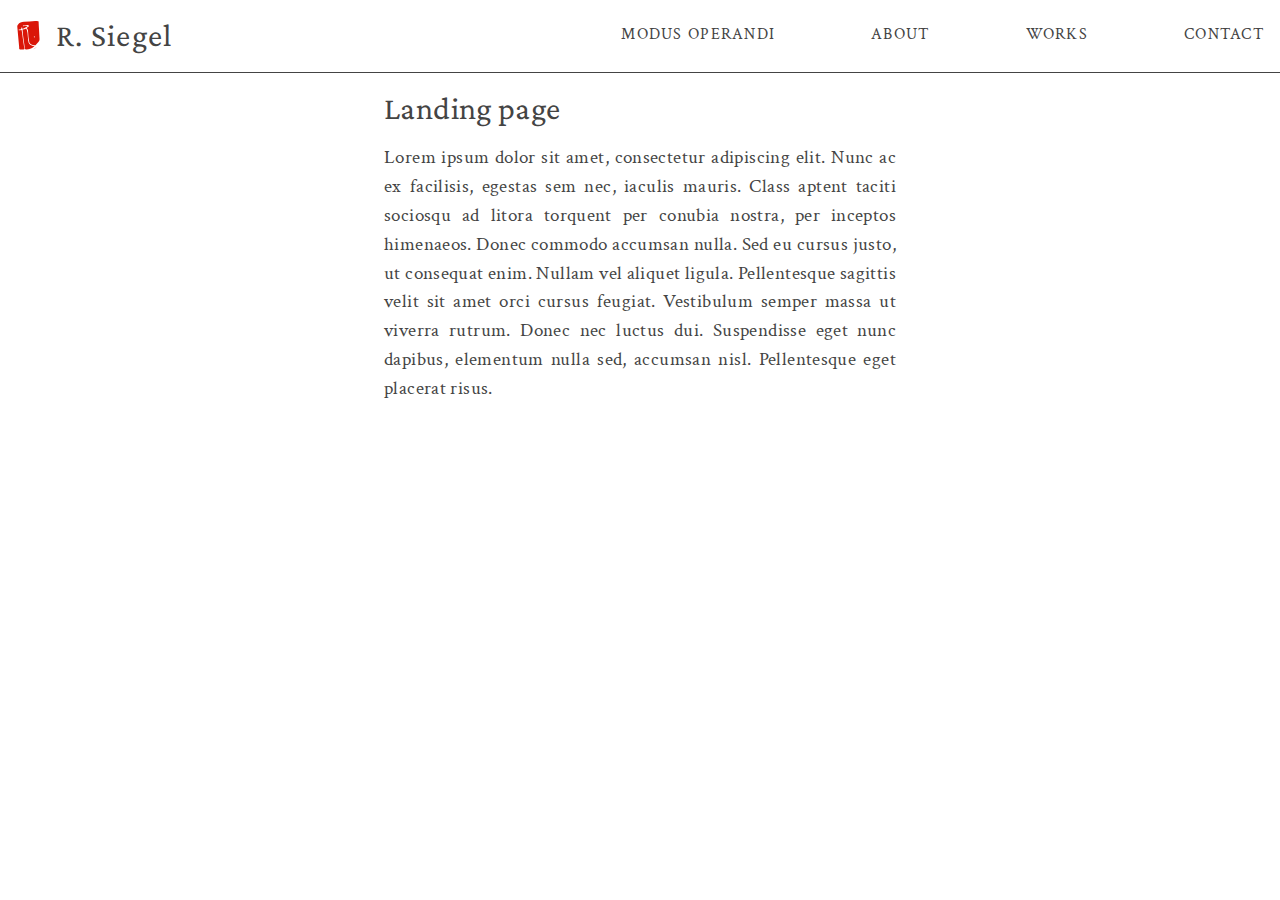
==== index.html @ 87a7f3a1 "index.html" ====
<!DOCTYPE html>
<html lang="en-us">
<link rel="stylesheet" href="styles.css">

<head>
  <title>
Ravyn
  </title>
</head>
<body>
  <div id="nav">
    <div id="h1_container">
      <img src="logo.svg" id="logo">
      <a  href="/index.html"><h1>R. Siegel</h1></a> 
    </div>
    <div id="navlinks_container">
      <a  href="/modusoperandi.html" id="link1">MODUS OPERANDI</a> 
      <a  href="/about.html" id="link4">ABOUT</a> 
      <a  href="/works.html" id="link2">WORKS</a> 
      <a  href="/contact.html" id="link3">CONTACT</a> 
    </div>
  </div>
  <div id="container">
    <h1>Landing page</h1>
    Lorem ipsum dolor sit amet, consectetur adipiscing elit. Nunc ac ex facilisis, egestas sem nec, iaculis mauris. 
    Class aptent taciti sociosqu ad litora torquent per conubia nostra, per inceptos himenaeos. Donec commodo accumsan nulla. 
    Sed eu cursus justo, ut consequat enim. Nullam vel aliquet ligula. Pellentesque sagittis velit sit amet orci cursus feugiat. 
    Vestibulum semper massa ut viverra rutrum. Donec nec luctus dui. Suspendisse eget nunc dapibus, elementum nulla sed, accumsan nisl. 
    Pellentesque eget placerat risus.
  </div>
</body>
</html>

<style>
/* font-family: 'Crimson Pro', serif;
font-family: 'Crimson Text', serif; */
@import url('https://fonts.googleapis.com/css2?family=Crimson+Pro:wght@200&family=Crimson+Text&display=swap');
</style>
---- styles.css ----
body {
    color: #444444;
    font-size: 1.2rem;
    letter-spacing: 0.02em;
    line-height: 1.8rem;
    font-family: 'Crimson Text', serif;
    margin: 0;
}

#nav {
    display: flex;
    justify-content: space-between;
    align-items: center;
    position: relative;
    width: 100vw;
    border-bottom: 1px solid #444444;
}

#logo {
    width: 1.5rem;
}

#milestone_img {
    width: 12rem;
}

#h1_container {
    display: flex;
    flex-direction: row;
    align-items: center;
    gap: 1rem;
    padding: 0 0 0 1rem;
}

#navlinks_container {
    display: flex;
    flex-direction: row;
    gap: 6rem;
    padding: 0 1rem 0 0;
}

h1 {
    font-size: 2rem;
    font-family: 'Crimson Pro', serif;
    font-weight: normal;
}

a, a#link1, #link2, #link3 {
    font-size: 1rem;
    color: #444444;
    text-decoration: none;
    letter-spacing: 0.08em;
    transition: 0.3s;
}

a:hover, a#link1:hover, #link2:hover, #link3:hover {
    color: #DB1709;
    letter-spacing: 0.12em;
    transition: 0.3s;
}

#container {
    margin: auto;
    width: 40vw;
    text-align: justify;
}

#prototypes {
    display: flex;
    flex-direction: row;
    justify-content: center;
    gap: 4rem;
    padding-top: 2rem;
}

#milestone_container, #placeholder_container1, #placeholder_container2 {
    display: flex;
    flex-direction: column;
    align-items: center;
    gap: 1rem;
}
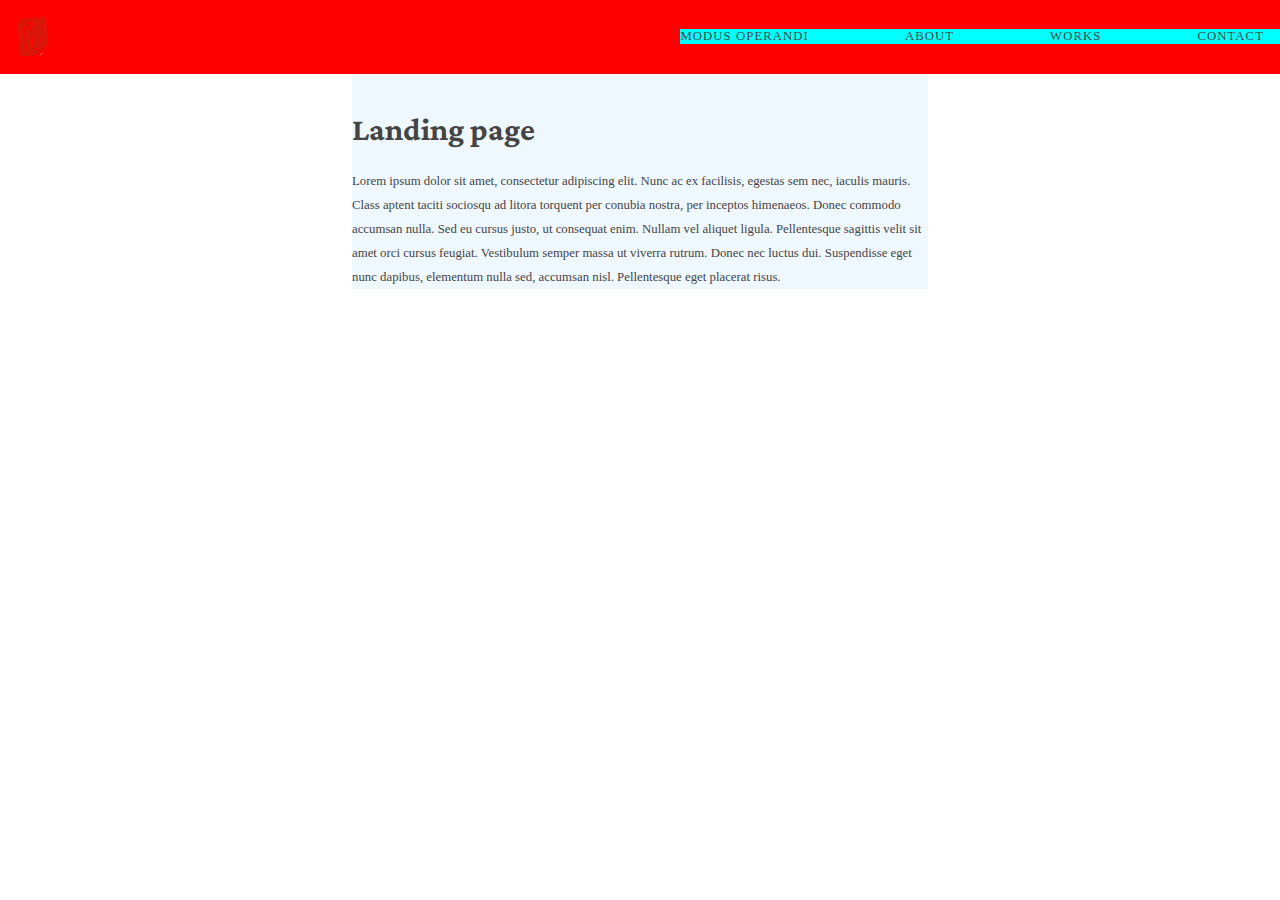
==== commit c24dc659: "dfdg" ====
--- a/index.html
+++ b/index.html
@@ -11,28 +11,28 @@
   <div id="nav">
     <div id="h1_container">
       <img src="logo.svg" id="logo">
-      <a  href="/index.html"><h1>R. Siegel</h1></a> 
     </div>
     <div id="navlinks_container">
-      <a  href="/modusoperandi.html" id="link1">MODUS OPERANDI</a> 
-      <a  href="/about.html" id="link4">ABOUT</a> 
-      <a  href="/works.html" id="link2">WORKS</a> 
-      <a  href="/contact.html" id="link3">CONTACT</a> 
+      <a  href="https://rei.studio" id="link1">MODUS OPERANDI</a> 
+      <a  href="https://ravynsiegel.github.io/home/about" id="link4">ABOUT</a> 
+      <a  href="https://ravynsiegel.github.io/home/works" id="link2">WORKS</a> 
+      <a  href="https://ravynsiegel.github.io/home/contact" id="link3">CONTACT</a> 
     </div>
   </div>
   <div id="container">
     <h1>Landing page</h1>
-    Lorem ipsum dolor sit amet, consectetur adipiscing elit. Nunc ac ex facilisis, egestas sem nec, iaculis mauris. 
-    Class aptent taciti sociosqu ad litora torquent per conubia nostra, per inceptos himenaeos. Donec commodo accumsan nulla. 
-    Sed eu cursus justo, ut consequat enim. Nullam vel aliquet ligula. Pellentesque sagittis velit sit amet orci cursus feugiat. 
-    Vestibulum semper massa ut viverra rutrum. Donec nec luctus dui. Suspendisse eget nunc dapibus, elementum nulla sed, accumsan nisl. 
-    Pellentesque eget placerat risus.
+    <p>
+      Lorem ipsum dolor sit amet, consectetur adipiscing elit. Nunc ac ex facilisis, egestas sem nec, iaculis mauris.
+      Class aptent taciti sociosqu ad litora torquent per conubia nostra, per inceptos himenaeos. Donec commodo accumsan nulla.
+      Sed eu cursus justo, ut consequat enim. Nullam vel aliquet ligula. Pellentesque sagittis velit sit amet orci cursus feugiat.
+      Vestibulum semper massa ut viverra rutrum. Donec nec luctus dui. Suspendisse eget nunc dapibus, elementum nulla sed, accumsan nisl.
+      Pellentesque eget placerat risus.
+    </p>
   </div>
 </body>
 </html>
 
 <style>
-/* font-family: 'Crimson Pro', serif;
-font-family: 'Crimson Text', serif; */
 @import url('https://fonts.googleapis.com/css2?family=Crimson+Pro:wght@200&family=Crimson+Text&display=swap');
+@import url('https://fonts.googleapis.com/css2?family=Playfair+Display&display=swap');
 </style>--- a/styles.css
+++ b/styles.css
@@ -1,23 +1,18 @@
 body {
     color: #444444;
-    font-size: 1.2rem;
-    letter-spacing: 0.02em;
-    line-height: 1.8rem;
-    font-family: 'Crimson Text', serif;
     margin: 0;
 }
 
 #nav {
+    background-color: red;
     display: flex;
     justify-content: space-between;
     align-items: center;
-    position: relative;
     width: 100vw;
-    border-bottom: 1px solid #444444;
 }
 
 #logo {
-    width: 1.5rem;
+    width: 2rem;
 }
 
 #milestone_img {
@@ -29,24 +24,23 @@
     flex-direction: row;
     align-items: center;
     gap: 1rem;
-    padding: 0 0 0 1rem;
+    padding: 1rem 0 1rem 1rem;
 }
 
 #navlinks_container {
+    background-color: aqua;
     display: flex;
     flex-direction: row;
     gap: 6rem;
     padding: 0 1rem 0 0;
 }
 
-h1 {
-    font-size: 2rem;
+h1, h2, h3 {
     font-family: 'Crimson Pro', serif;
-    font-weight: normal;
 }
 
-a, a#link1, #link2, #link3 {
-    font-size: 1rem;
+a {
+    font-size: .8rem;
     color: #444444;
     text-decoration: none;
     letter-spacing: 0.08em;
@@ -60,22 +54,49 @@
 }
 
 #container {
+    background-color: aliceblue;
+    position: relative;
     margin: auto;
-    width: 40vw;
-    text-align: justify;
+    padding: 1rem 0 0 0;
+    width: 45vw;
 }
 
 #prototypes {
     display: flex;
     flex-direction: row;
     justify-content: center;
-    gap: 4rem;
+    gap: 1rem;
     padding-top: 2rem;
+    width: 45vw;
+    margin: auto;
 }
 
-#milestone_container, #placeholder_container1, #placeholder_container2 {
-    display: flex;
-    flex-direction: column;
-    align-items: center;
-    gap: 1rem;
+#define {
+    line-height: 1.4rem;
+    font-size: .73rem;
+    font-family: Verdana;
+    text-align: left;
+    padding-bottom: 1rem;
+}
+
+p {
+    font-family: Verdana;
+    font-size: .8rem;
+    line-height: 1.5rem;
+    text-align: left;
+}
+
+#h1_milestone {
+    width: 85vw;
+    text-align: left;
+    font-size: 4.5rem;
+    letter-spacing: .04rem;
+    font-family: 'Playfair Display', serif;
+    font-weight: 400;
+    margin: auto;
+}
+
+#ms_container {
+    padding: 1rem 0 0 0;
+    width: 100vw;
 }